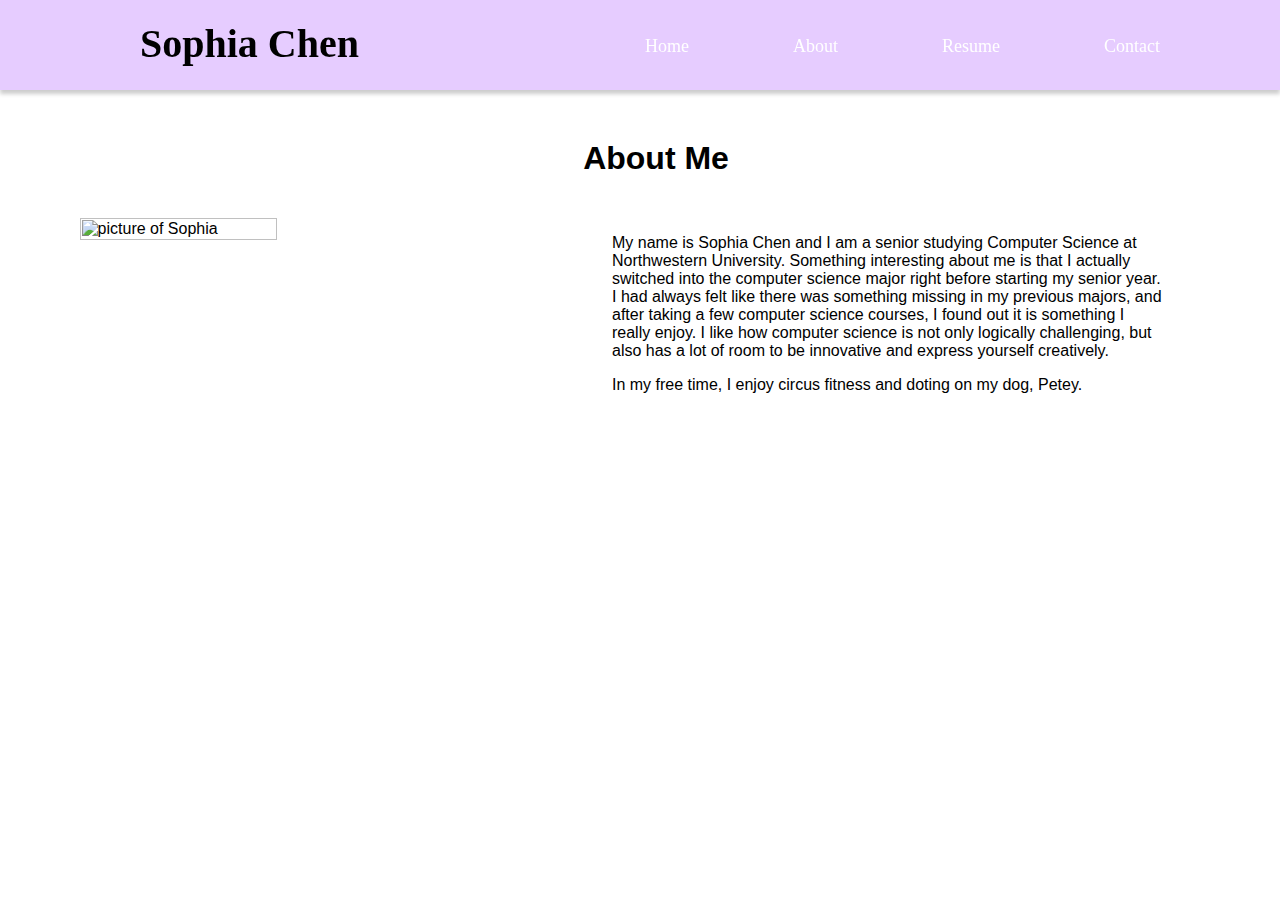
==== About.html @ b9a0bc3b "Add files via upload" ====
<html>
    <head>
        <title>Landing Page</title>
        <link rel="stylesheet" type="text/css" href="styles.css"/>
    </head>

    <body>
      <nav class = "top-nav">
        <div>
          <h1 class = "Name">Sophia Chen </h1>
        </div>
        <ul>
          <li> <a href = "index.html">Home </a></li>
          <li><a href = "About.html">About</a></li>
          <li><a href = "Resume.html">Resume</a></li>
          <li><a href = "Contact.html">Contact</a></li>
        </ul>
      </nav>

      <main>
        <h1 class = "aboutme"> About Me </h1>
        <div class = "Profile">
          <img src = "images/Profilepic.jpg" alt = "picture of Sophia">
          <div class = "about-text">
            <p> My name is Sophia Chen and I am a senior studying Computer Science at Northwestern University.
              Something interesting about me is that I actually switched into the computer science major
              right before starting my senior year. I had always felt like there was something missing in my previous majors, and
              after taking a few computer science courses, I found out it is something I really enjoy.
            I like how computer science is not only logically challenging, but also has a lot of room to be innovative and
          express yourself creatively. </p>
            <p>In my free time, I enjoy circus fitness and doting on my dog, Petey. <p>
          </div>
        </div>


    </body>
 </html>
---- styles.css ----
main {
  margin-top: 100px;
  margin-left: 2em;
}

nav.top-nav{
  background-color: #e6ccff;
  position:fixed;
  top: 0px;
  left: 0px;
  right: 0px;
  box-shadow: 0px 4px 4px #0003;
  margin-left: auto;
  margin-right: 0px;
  display: flex;
  justify-content: space-between;
  height: 90px;
  padding-right: 30px;
}

nav .name{
  font-family: Verdana;
  color: black;
  padding-left: 80px;
  font-size: 40px;
  margin-bottom: auto;
  margin-top: 20px;
  margin-left: 60px;
 #add a border to the letters.
}

nav.top-nav ul {
  list-style: none;
  padding: 0;
}

nav.top-nav li {
  font-family: Verdana;
  font-size: 18px;
  color: white;
  margin: 5px;
  display: inline-block;
  padding: 5px;
  padding-right: 30px;
  user-select: none;
  position: relative;
  margin-right: 60px;
  padding-top: 15px;

}

nav.top-nav li:hover {
  text-decoration:underline;
}

nav.top-nav li:active {
  color: #fff;
}

.top-nav .pulldown-menu {
  display: none;
  position: absolute;
  background-color: white;
  border: 1px solid #333;
  border-radius: 4px;
  top: 26px;
  left: 5px;
  width: 170px;
}

nav.top-nav .pulldown-menu li {
  color: #333;
  display: block;
  padding: 5px;
  font-weight: 200;
}

nav.top-nav li:hover .pulldown-menu {
  display: block;
}

a{
  text-decoration: none;
  color: inherit;
}

h1.landingPage {
  text-align: center;
}

.Profile{
  display: flex;
  font-family: sans-serif;
  position: relative;
  font-weight: lighter;
}

.about-text{
  padding-top: 20px;
  display: block;
  color: black;
  width: 550px;
  padding-left: 0px;
  padding-right: 30px;
  margin-right: 80px;
}

.Profile img{
  width: 40%;
  display: block;
  margin-left: auto;
  margin-right: auto;
  padding-top: 20px;
}

.screenshot img{
  width: 40%;
  margin-left: auto;
  margin-right: auto;
  display: block;
}

.Project-title{
  font-family: sans-serif;
  text-align: center;
  padding-top: 125px;
}

.project-header{
  text-align: center;
  font-family: Helvetica;
  padding-top: 50px;
}

.project-type{
  color: gray;
  font-family: sans-serif;
  margin-left: 100px;
}

.project-name{
  font-family: sans-serif;
  margin-left: 100px;
}

.playercollage{
  display: flex;
  border: 2px solid gray;
  border-radius: 15px;
  margin-right: 90px;
  margin-left: 100px;
}

.playercollage img{
  width: 375px;
  height: 200px;
  padding-top: 0px;
  padding-bottom: 0px;
  object-fit: cover;
  padding-right: 5px;
  margin-left: 15px;
  object-position: 20% 40%;
}

.project1{
  padding-bottom: 40px;
}

.researchcollage{
  display: flex;
  border: 2px solid gray;
  border-radius: 15px;
  margin-right: 90px;
  margin-left: 100px;
}

.researchcollage img{
  width: 375px;
  height: 200px;
  padding-top: 0px;
  padding-bottom: 0px;
  object-fit: cover;
  padding-right: 5px;
  margin-left: 15px;
  object-position: 20% 40%;
}

.hello{
  font-family: Helvetica;
  padding-top: 40px;
  margin-left: 100px;
}

.student{
  margin-left: 100px;
  font-family: Helvetica;
}

.aboutme{
  padding-top: 40px;
  text-align: center;
  Font-family: Helvetica;
}

.writing1{
  margin-top: 40px;
  font-family: Helvetica;
  margin-left: 130px;
}

.writing2{
  font-family: Helvetica;
  margin-left: 130px;
}

.album-select{
  font-family: Helvetica;
}
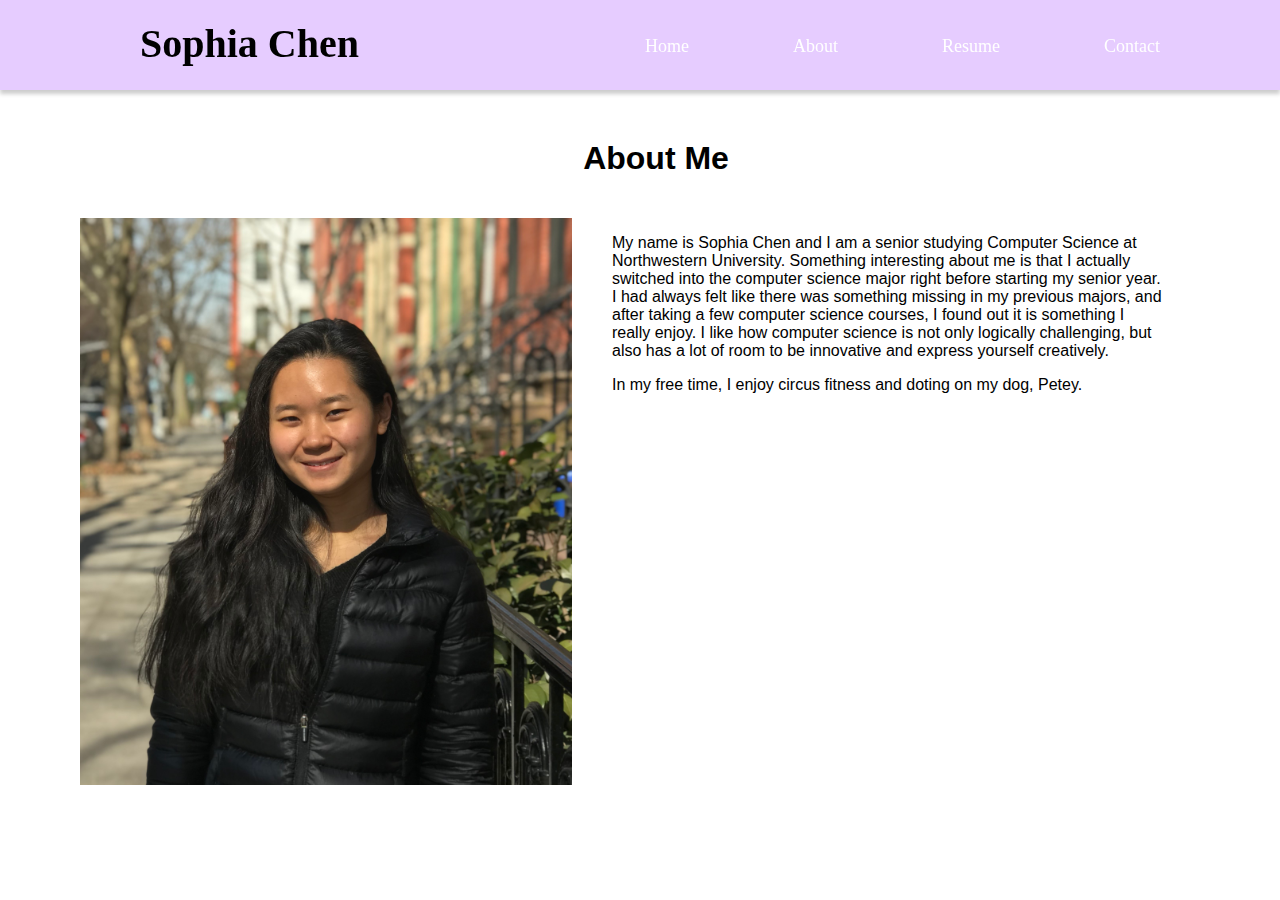
==== commit 0a1543bb: "Add files via upload" ====
--- a/About.html
+++ b/About.html
@@ -20,7 +20,7 @@
       <main>
         <h1 class = "aboutme"> About Me </h1>
         <div class = "Profile">
-          <img src = "images/Profilepic.jpg" alt = "picture of Sophia">
+          <img src = "Profilepic.jpg" alt = "picture of Sophia">
           <div class = "about-text">
             <p> My name is Sophia Chen and I am a senior studying Computer Science at Northwestern University.
               Something interesting about me is that I actually switched into the computer science major
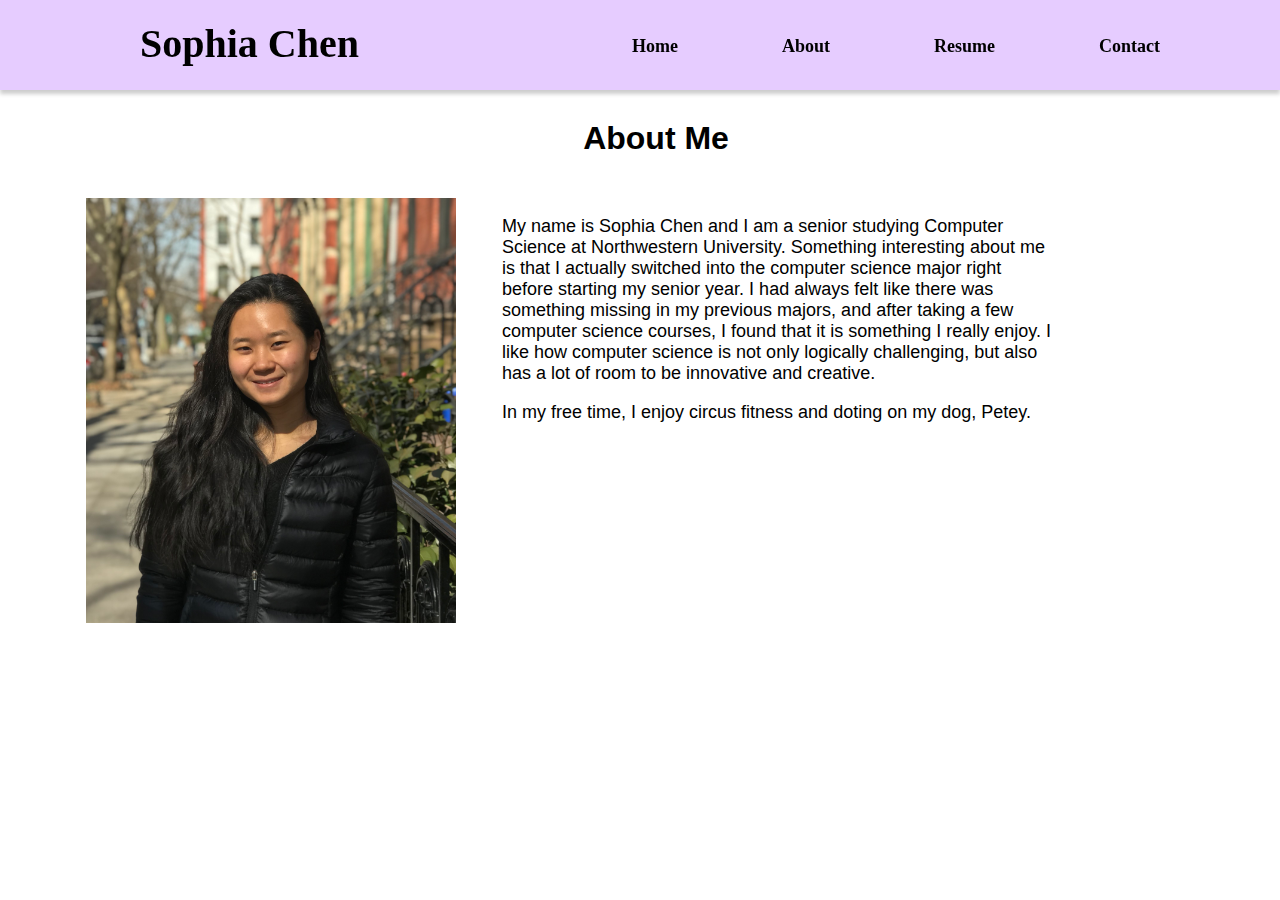
==== commit 31bf3656: "Add files via upload" ====
--- a/About.html
+++ b/About.html
@@ -25,9 +25,9 @@
             <p> My name is Sophia Chen and I am a senior studying Computer Science at Northwestern University.
               Something interesting about me is that I actually switched into the computer science major
               right before starting my senior year. I had always felt like there was something missing in my previous majors, and
-              after taking a few computer science courses, I found out it is something I really enjoy.
+              after taking a few computer science courses, I found that it is something I really enjoy.
             I like how computer science is not only logically challenging, but also has a lot of room to be innovative and
-          express yourself creatively. </p>
+          creative. </p>
             <p>In my free time, I enjoy circus fitness and doting on my dog, Petey. <p>
           </div>
         </div>
--- a/styles.css
+++ b/styles.css
@@ -37,7 +37,7 @@
 nav.top-nav li {
   font-family: Verdana;
   font-size: 18px;
-  color: white;
+#  color: white;
   margin: 5px;
   display: inline-block;
   padding: 5px;
@@ -46,6 +46,7 @@
   position: relative;
   margin-right: 60px;
   padding-top: 15px;
+  font-weight: bold;
 
 }
 
@@ -57,16 +58,6 @@
   color: #fff;
 }
 
-.top-nav .pulldown-menu {
-  display: none;
-  position: absolute;
-  background-color: white;
-  border: 1px solid #333;
-  border-radius: 4px;
-  top: 26px;
-  left: 5px;
-  width: 170px;
-}
 
 nav.top-nav .pulldown-menu li {
   color: #333;
@@ -102,11 +93,13 @@
   width: 550px;
   padding-left: 0px;
   padding-right: 30px;
-  margin-right: 80px;
+  margin-right: 190px;
+  font-size: 18px;
+  font-familY; Helvetica;
 }
 
 .Profile img{
-  width: 40%;
+  width: 30%;
   display: block;
   margin-left: auto;
   margin-right: auto;
@@ -139,8 +132,10 @@
 }
 
 .project-name{
-  font-family: sans-serif;
-  margin-left: 100px;
+  font-family: Helvetica;
+  margin-left: 100px;
+  font-size: 18px
+
 }
 
 .playercollage{
@@ -197,22 +192,128 @@
 }
 
 .aboutme{
-  padding-top: 40px;
+  padding-top: 20px;
   text-align: center;
   Font-family: Helvetica;
 }
 
 .writing1{
-  margin-top: 40px;
+  margin-top: 30px;
+  font-family: Helvetica;
+#  margin-left: 130px;
+  text-align: center;
+  font-size: 18px;
+}
+
+.writing2{
+  font-family: Helvetica;
+  margin-left: 330px;
+  font-size: 18px;
+  #margin-right: 180px;
+  display: flex;
+  max-width: 800px;
+  padding-bottom: 20px;
+}
+
+.album-select{
+  font-family: Helvetica;
+  text-align: center;
+  padding-top: 0px;
+}
+
+.album-select-info, .writing3{
   font-family: Helvetica;
   margin-left: 130px;
-}
-
-.writing2{
+  font-size: 18px;
+}
+
+.writing4{
   font-family: Helvetica;
   margin-left: 130px;
 }
 
-.album-select{
-  font-family: Helvetica;
-}
+.writing5{
+  font-family: Helvetica;
+  margin-left: 130px;
+}
+
+.album-select-info{
+  display: flex;
+  justify-content: space-between;
+  margin-left: 200px;
+  margin-right: 300px;
+}
+
+.song-select{
+  font-family: Helvetica;
+  text-align: center;
+}
+
+.song-page{
+  font-family: Helvetica;
+  text-align: center;
+}
+
+.song-select-info{
+  display: flex;
+  justify-content: space-between;
+  margin-left: 220px;
+  margin-right: 300px;
+}
+
+.song-select-info, .writing4 {
+  font-family: Helvetica;
+  margin-left: 160px;
+  font-size: 18px;
+}
+
+.song-page-info{
+  display: flex;
+  margin-left: 100px;
+  margin-right: 200px;
+}
+
+.song-page-info p {
+  font-family: Helvetica;
+  margin-left: 110px;
+  font-size: 18px;
+  width: 800px;
+  padding-right: 40px;
+
+}
+
+.song-page-info img{
+  width: 200px;
+  padding-right: 50px;
+  padding-left: 20px;
+
+}
+
+.resume{
+  text-align: center;
+  font-family: Helvetica;
+  padding-top: 20px;
+}
+
+.resumedownload{
+  margin-right: auto;
+  margin-left: auto;
+  display: block;
+  height: 50px;
+  width: 180px;
+  font-size: 18px;
+  font-family: Helvetica;
+}
+
+.contact{
+  padding-top: 20px;
+  text-align: center;
+  font-family: Helvetica;
+}
+
+.email{
+  padding-top: 10px;
+  text-align: center;
+  font-family: Helvetica;
+  font-size: 18px;
+}
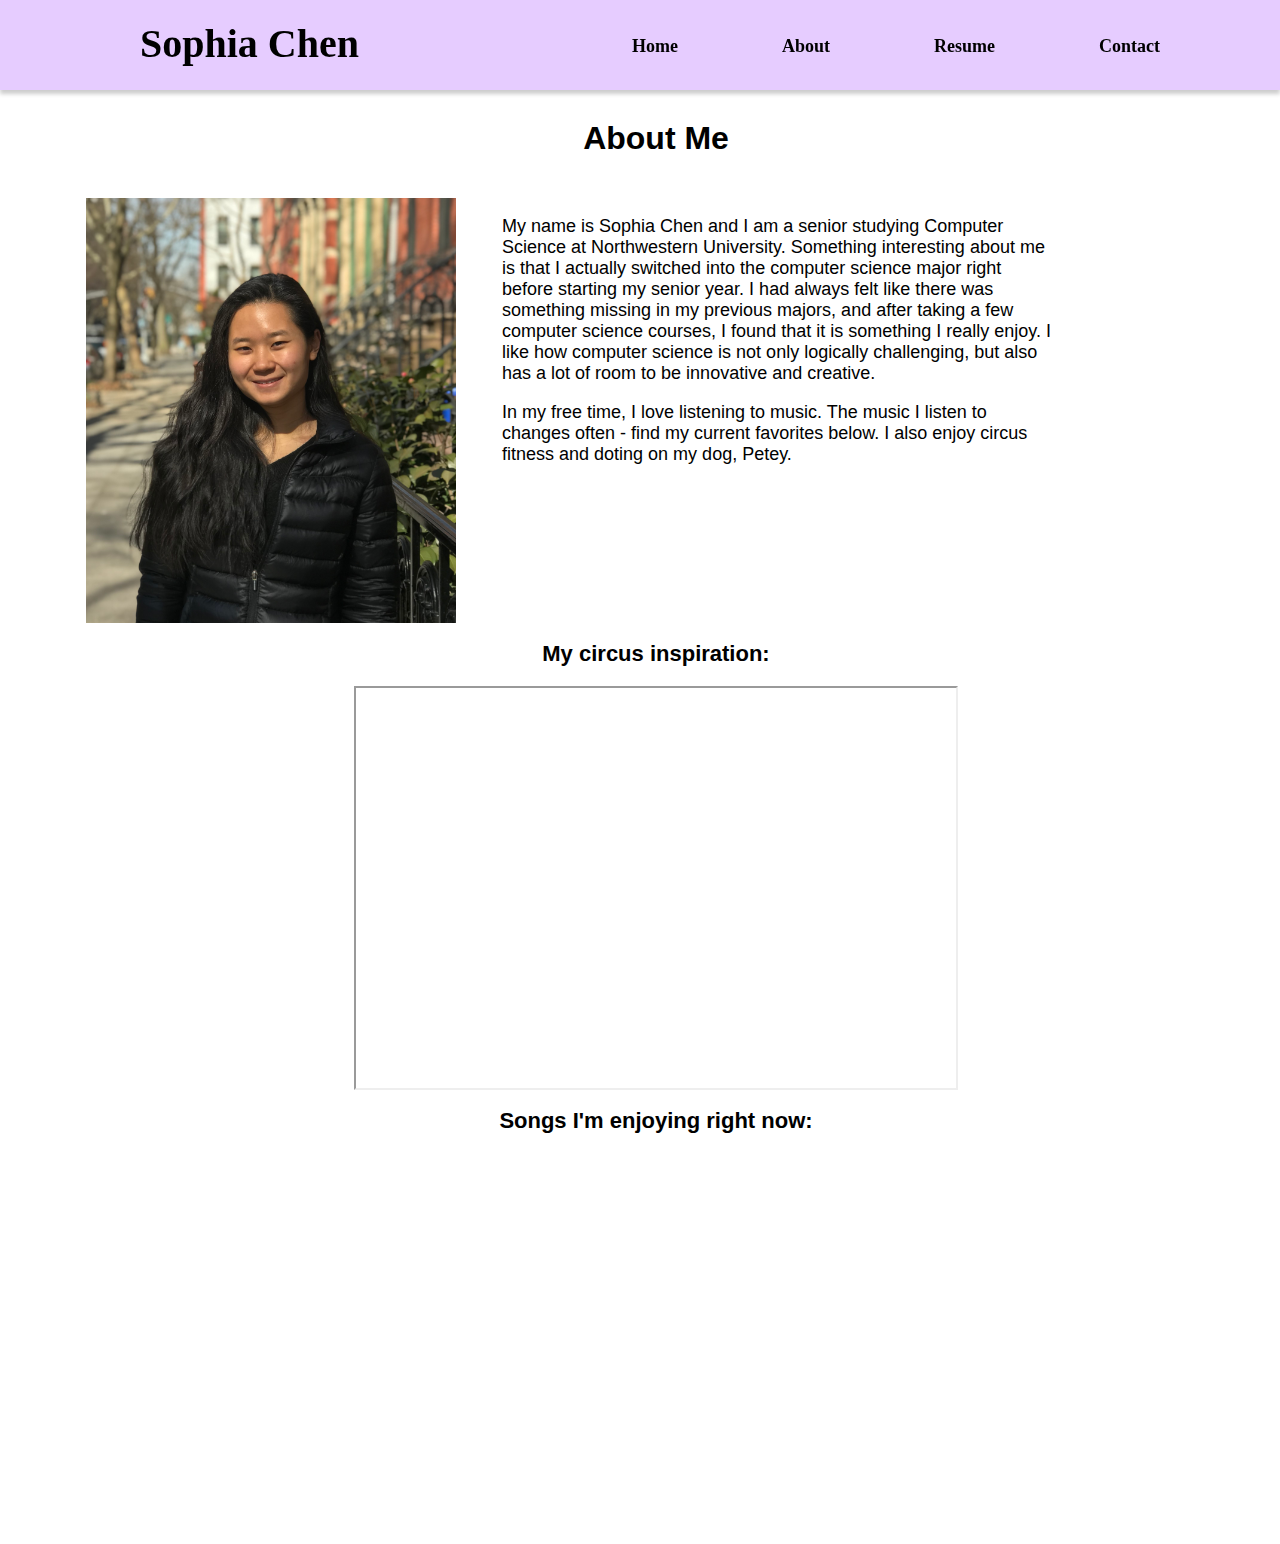
==== commit 02fb2151: "Add files via upload" ====
--- a/About.html
+++ b/About.html
@@ -28,10 +28,19 @@
               after taking a few computer science courses, I found that it is something I really enjoy.
             I like how computer science is not only logically challenging, but also has a lot of room to be innovative and
           creative. </p>
-            <p>In my free time, I enjoy circus fitness and doting on my dog, Petey. <p>
+            <p>In my free time, I love listening to music. The music I listen to changes often
+              - find my current favorites below.
+              I also enjoy circus fitness and doting on my dog, Petey. <p>
           </div>
         </div>
-
+        <h2 class = "videotitle"> My circus inspiration:  </h2>
+        <iframe class = "video"
+          src="https://www.youtube.com/embed/zGbcGo4k5ZU">
+        </iframe>
+        <h2 class = "songs"> Songs I'm enjoying right now: </h2>
+        <iframe class = "weeknd" frameborder="0" allowtransparency="true" src="https://open.spotify.com/embed/track/1cKHdTo9u0ZymJdPGSh6nq" allow="encrypted-media"></iframe>
+        <iframe class = "rhiannon" src="https://open.spotify.com/embed/track/05oETzWbd4SI33qK2gbJfR" frameborder="0" allowtransparency="true" allow="encrypted-media"></iframe>
+        <iframe class = "chris" src="https://open.spotify.com/embed/track/3TNSVsiFngfe68UJpMq1oS"  frameborder="0" allowtransparency="true" allow="encrypted-media"></iframe>
 
     </body>
  </html>
--- a/styles.css
+++ b/styles.css
@@ -82,7 +82,6 @@
 .Profile{
   display: flex;
   font-family: sans-serif;
-  position: relative;
   font-weight: lighter;
 }
 
@@ -317,3 +316,41 @@
   font-family: Helvetica;
   font-size: 18px;
 }
+
+.video{
+  margin-left: auto;
+  margin-right: auto;
+  display: block;
+  height: 400px;
+  width: 600px;
+
+}
+
+.videotitle{
+  font-family: Helvetica;
+  text-align: center;
+  font-size: 22px;
+}
+
+.weeknd{
+  width: 300px;
+  height: 380px;
+  margin-left: 240px;
+
+}
+
+.songs{
+  text-align: center;
+  font-family: Helvetica;
+  font-size: 22px;
+}
+
+.rhiannon{
+  width: 300px;
+  height: 380px;
+}
+
+.chris{
+  width: 300px;
+  height: 380px;
+}
